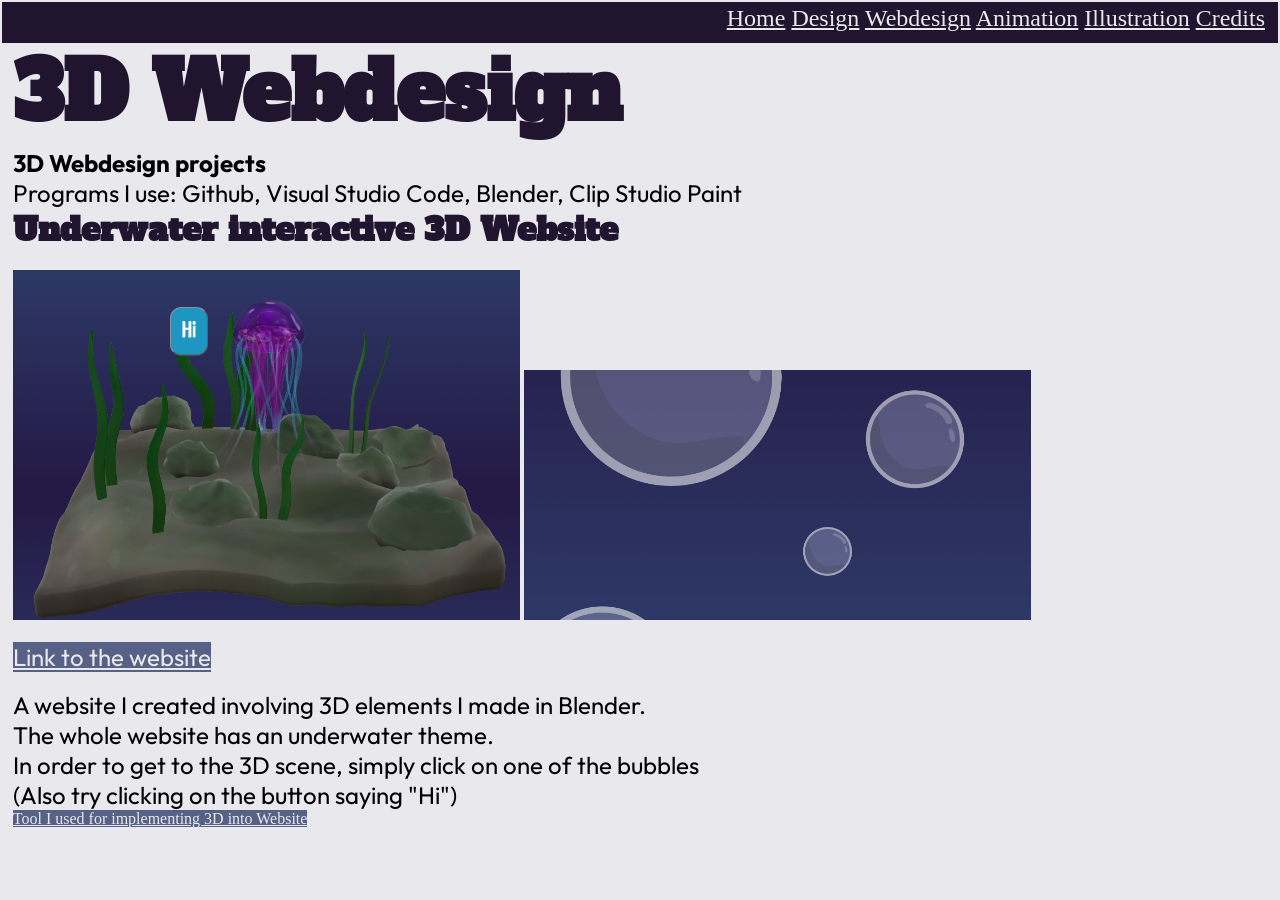
==== animation.html @ 6fbf4448 "details" ====
<!DOCTYPE html>
<html lang="en">
<head>
    <meta charset="UTF-8">
    <meta name="viewport" content="width=device-width, initial-scale=1.0">
    <title>Mypage</title>
    <link rel="stylesheet" href="./style.css">
</head>
<body>
    <div class="headerbox">
        <div class="buttonside">
            <a href="./index.html">Home</a>
            <a href="./design.html">Design</a>
            <a href="./webdesign.html">Webdesign</a>
            <a href="./animation.html">Animation</a>
            <a href="./illustration.html">Illustration</a>
            <a href="./credits.html">Credits</a>
        </div>
    </div>
        <div id="container">
            <h1>
                3D Webdesign
            </h1>
            <p>
                <b>3D Webdesign projects</b>
            </p>
            <p>
                Programs I use: Github, Visual Studio Code, Blender, Clip Studio Paint 
            </p>
            <h2>
                Underwater interactive 3D Website
            </h2>
            <br>
            <a href="./index3d.html"><img class="image" src="./images/underwaterscreenshot.png" alt="Image of a 3D scene including a jellyfish"></a>
            <a href="./index3d.html"><img class="image" src="./images/underwaterscreenshot2.png" alt="Image of bubbles"></a>
            <br>
            <br>
            <p><a style="background-color: rgb(87, 97, 133);" href="./index3d.html">Link to the website</a></p>
            <br>
            <p>A website I created involving 3D elements I made in Blender.</p>
            <p>The whole website has an underwater theme.</p>
            <p>In order to get to the 3D scene, simply click on one of the bubbles</p>
            <p>(Also try clicking on the button saying "Hi")</p>
            <a style= "background-color: rgb(87, 97, 133)"href="https://modelviewer.dev/">Tool I used for implementing 3D into Website</a>
            <br>
        </div>
    </div>
</body>
</html>
---- style.css ----
*{
    margin: 0;
    padding:0;
}

body{
    width: 100vw;
    background-color: rgb(232, 232, 237);
    cursor: url("./images/cursornew.png"), auto;
}
p{
    font-family: basic;
    font-size: 1.5em;
}
a:link{
    color:rgb(232, 232, 237);
}
a:visited{
    color:rgb(255, 203, 244);
}
a:hover{
    font-size: 120%;
}

h1{
    font-family:boldfont;
    font-size: 5em;
    color: rgb(32, 20, 47) ;

}
h2{
    font-family:boldfont;
    font-size: 2em;
    color: rgb(32, 20, 47) ;
}
.button {
    width:2vw;
    color:rgb(232, 232, 237);
    position:fixed;
    z-index:201;
}
.button:hover{
    width:3vw;
}
.buttonside {
    width: fit-content;
    height: 5vh;
    color:rgb(232, 232, 237);
    right: 15px;
    margin-top: 0.25vw;
    position:fixed;
    z-index:201;
    font-size: 1.5em;
}
.header{
    position:fixed;
    z-index: 100;
}
.headerbox{
    box-sizing: border-box;
    border: 0.2vw solid rgb(232, 232, 237);
    position:fixed;
    width: 100%;
    height: 5vh;
    background-color:rgb(32, 20, 47);
    z-index: 200;
}
.image {
    width: 40%;
    height: 40%;
}

.imagesmaller {
    width: 35%;
    height: 35%;
}
.imageoutline{
    border: 0.2vw solid rgb(232, 232, 237);
    width: 40%;
    height: 40%;
}
.imageoverview {
    box-sizing: border-box;
    width: 90%;
    height: 100%;
    background-color: rgb(87, 97, 133);
    margin-top: 0.5vw;
    border: 0.2vw solid rgb(32, 20, 47);
}
.sidetext{
    width: 100%;
    height: 100%;
    display: flex;
    margin: 1vw;
}
#container{
    padding-top:3vw;
    padding-left: 1vw;
}
#containertemp{
    display:flex;
    justify-content:center;
}
#Overviewline{
    padding-left: 1vw;
    margin-left: 1vw;
}

@font-face{
    font-family:pixel;
    src: url(./Fonts/Jersey10-Regular.ttf);
}

@font-face {
    font-family:basic;
    src: url(./Fonts/Outfit-VariableFont_wght.ttf);
}
@font-face {
    font-family:cool;
    src: url(./Fonts/ZillaSlabHighlight-Regular.ttf);
}

@font-face {
    font-family:coolb;
    src: url(./Fonts/ZillaSlabHighlight-Bold.ttf);
}

@font-face {
    font-family:boldfont;
    src: url(./Fonts/AlfaSlabOne-Regular.ttf);
}
@font-face {
  font-family: Drybrush;
  font-style: normal;
  src: url("./Fonts/Drybrush-KV2wD.ttf");
}
@font-face {
  font-family: Limelight;
  font-style: normal;
  src: url("./Fonts/Limelight-Regular.ttf");
}


@media (orientation: portrait)
{
    
}
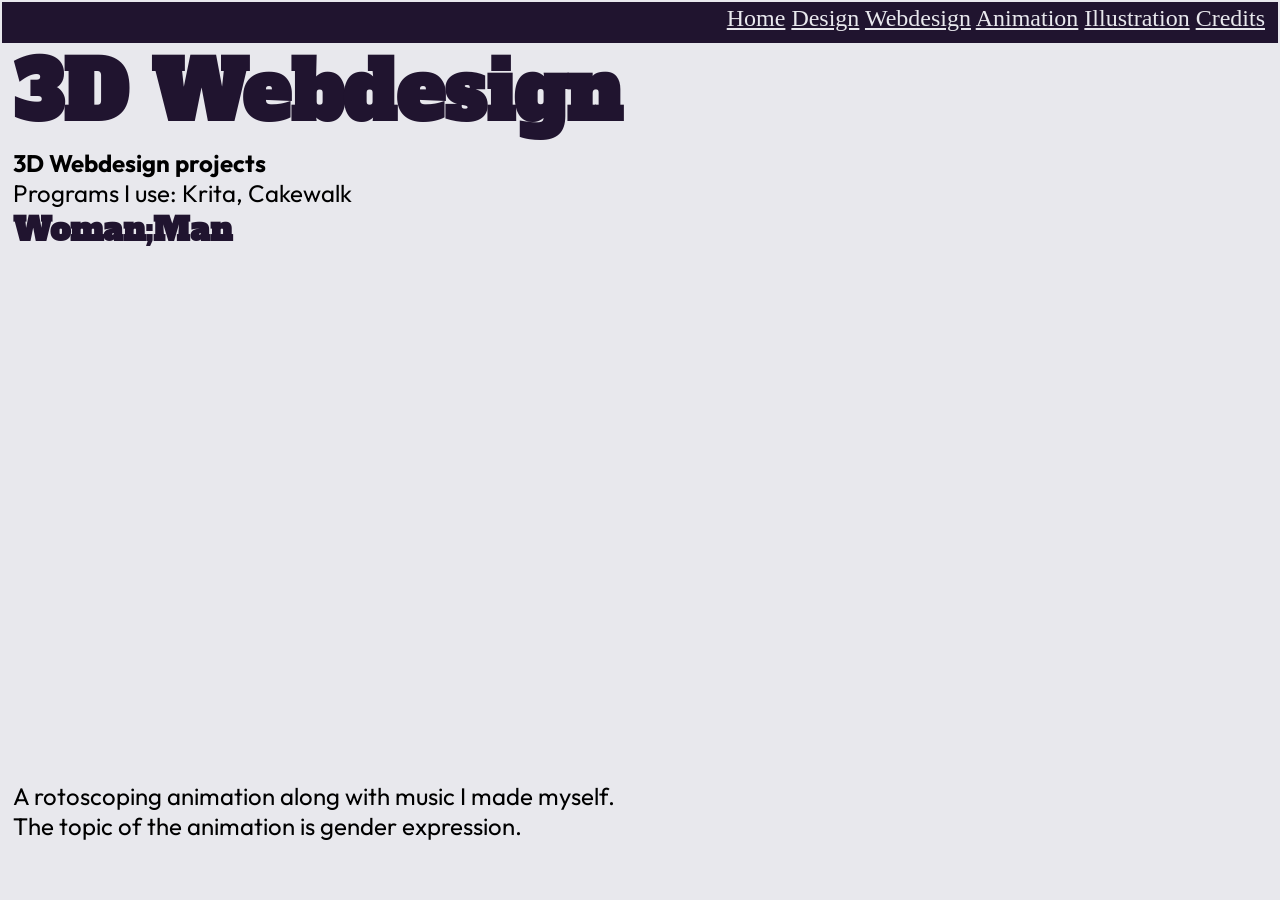
==== commit 168ba73d: "finaaaaaaal" ====
--- a/animation.html
+++ b/animation.html
@@ -25,23 +25,18 @@
                 <b>3D Webdesign projects</b>
             </p>
             <p>
-                Programs I use: Github, Visual Studio Code, Blender, Clip Studio Paint 
+                Programs I use: Krita, Cakewalk 
             </p>
             <h2>
-                Underwater interactive 3D Website
+                Woman;Man
             </h2>
             <br>
-            <a href="./index3d.html"><img class="image" src="./images/underwaterscreenshot.png" alt="Image of a 3D scene including a jellyfish"></a>
-            <a href="./index3d.html"><img class="image" src="./images/underwaterscreenshot2.png" alt="Image of bubbles"></a>
+            <video width="80%">
+                <source src="./animationfolder/rotoscoping.mp4">
+            </video>
             <br>
-            <br>
-            <p><a style="background-color: rgb(87, 97, 133);" href="./index3d.html">Link to the website</a></p>
-            <br>
-            <p>A website I created involving 3D elements I made in Blender.</p>
-            <p>The whole website has an underwater theme.</p>
-            <p>In order to get to the 3D scene, simply click on one of the bubbles</p>
-            <p>(Also try clicking on the button saying "Hi")</p>
-            <a style= "background-color: rgb(87, 97, 133)"href="https://modelviewer.dev/">Tool I used for implementing 3D into Website</a>
+            <p>A rotoscoping animation along with music I made myself.</p>
+            <p>The topic of the animation is gender expression.</p>
             <br>
         </div>
     </div>
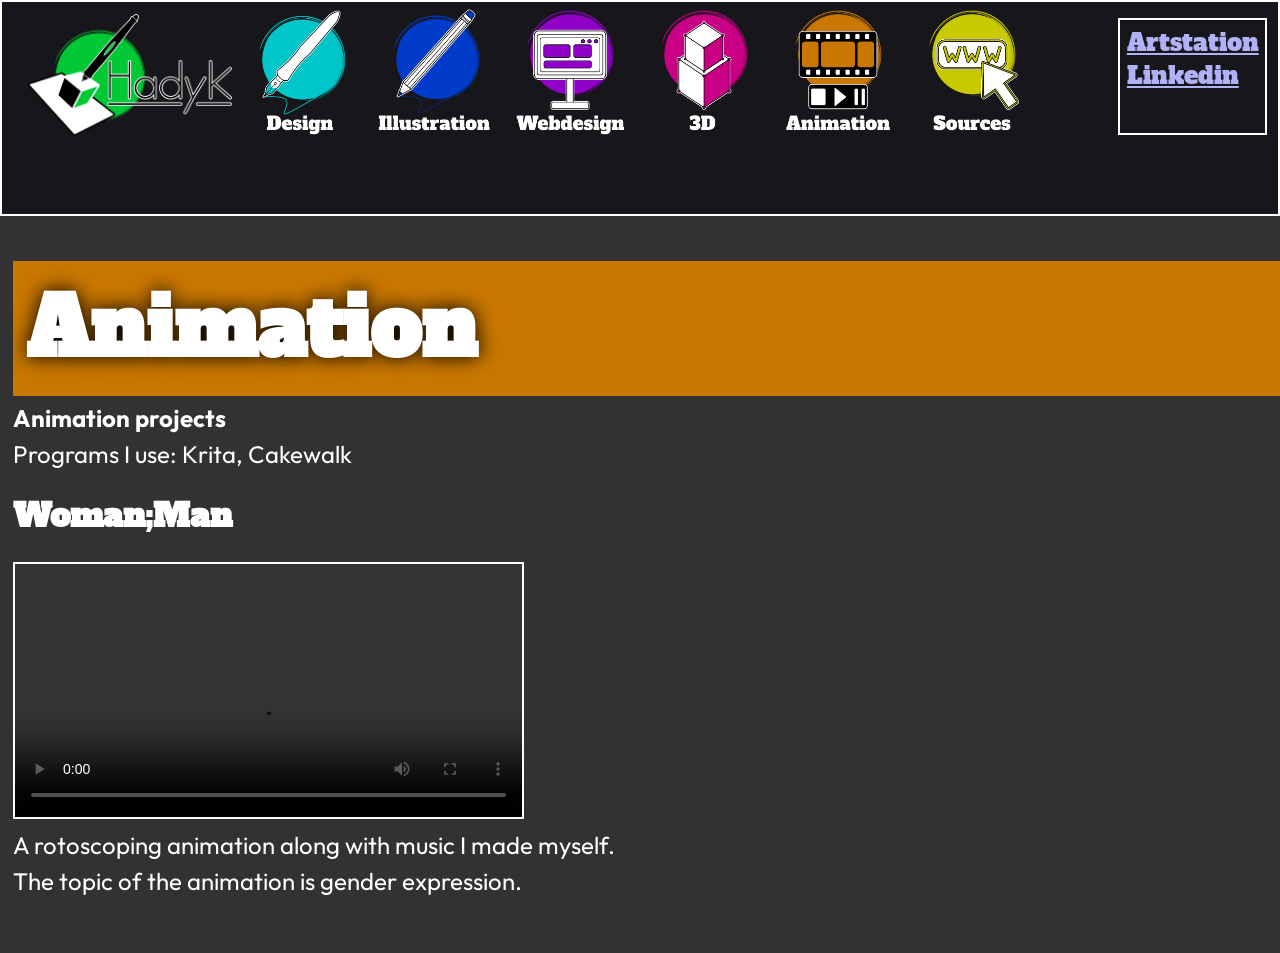
==== commit d050230f: "Complete style change" ====
--- a/animation.html
+++ b/animation.html
@@ -9,29 +9,38 @@
 <body>
     <div class="headerbox">
         <div class="buttonside">
-            <a href="./index.html">Home</a>
-            <a href="./design.html">Design</a>
-            <a href="./webdesign.html">Webdesign</a>
-            <a href="./animation.html">Animation</a>
-            <a href="./illustration.html">Illustration</a>
-            <a href="./credits.html">Credits</a>
+            <a href="./index.html"><img class="imglink" style="width:16vw; margin-left:2vw;"src="./images/homeicon.png"></a>
+            <a href="./design.html"><img class="imglink" src="./images/designicon.png"></a>
+            <a href="./illustration.html"><img class="imglink" src="./images/illustrationicon.png"></a>
+            <a href="./webdesign.html"><img class="imglink" src="./images/webicon.png"></a>
+            <a href="./3d.html"><img class="imglink" src="./images/3d_icon.png"></a>
+            <a href="./animation.html"><img class="imglink" src="./images/animationicon.png"></a>
+            <a href="./credits.html"><img class="imglink" src="./images/creditsicon.png"></a>
+        </div>
+    </div>
+    <div class="headerboxbottom">
+        <div class="buttonsidebottom">
+            <a href="https://www.artstation.com/beckhadyk">Artstation</a>
+            <br>
+            <a href="https://www.linkedin.com/in/beck-h-683309267/">Linkedin</a>
         </div>
     </div>
         <div id="container">
-            <h1>
-                3D Webdesign
+            <h1 style="background-color:rgb(201,119,0); text-shadow:0 0 20px black; padding:1vw;">
+                Animation
             </h1>
             <p>
-                <b>3D Webdesign projects</b>
+                <b>Animation projects</b>
             </p>
             <p>
                 Programs I use: Krita, Cakewalk 
             </p>
+            <br>
             <h2>
                 Woman;Man
             </h2>
             <br>
-            <video width="80%">
+            <video class="imageoutline" controls>
                 <source src="./animationfolder/rotoscoping.mp4">
             </video>
             <br>
--- a/style.css
+++ b/style.css
@@ -1,22 +1,25 @@
 *{
     margin: 0;
+    margin-bottom: 0.5vw;
     padding:0;
 }
 
 body{
-    width: 100vw;
-    background-color: rgb(232, 232, 237);
+    width: 100%;
+    background-color: rgb(50,50,50);
     cursor: url("./images/cursornew.png"), auto;
+    color: rgb(255, 255, 255);
 }
 p{
+    width: 80%;
     font-family: basic;
     font-size: 1.5em;
 }
 a:link{
-    color:rgb(232, 232, 237);
+    color:rgb(177, 177, 247);
 }
 a:visited{
-    color:rgb(255, 203, 244);
+    color:rgb(247, 177, 226);
 }
 a:hover{
     font-size: 120%;
@@ -25,45 +28,61 @@
 h1{
     font-family:boldfont;
     font-size: 5em;
-    color: rgb(32, 20, 47) ;
-
+    color: rgb(255, 255, 255);
 }
 h2{
     font-family:boldfont;
     font-size: 2em;
-    color: rgb(32, 20, 47) ;
+    color: rgb(255, 255, 255);
 }
-.button {
-    width:2vw;
-    color:rgb(232, 232, 237);
-    position:fixed;
-    z-index:201;
+.imglink{
+    width:10vw;
+
 }
-.button:hover{
-    width:3vw;
+.imglink:hover{
+    transform: scale(1.09);
+}
+.extraspace{
+    margin-top:2vw;
 }
 .buttonside {
     width: fit-content;
     height: 5vh;
     color:rgb(232, 232, 237);
-    right: 15px;
-    margin-top: 0.25vw;
-    position:fixed;
+    margin-top: 0.5vw;
+    z-index:201;
+    font-size: 1.5em;
+}
+.buttonsidebottom {
+    font-family: boldfont;
+    width: fit-content;
+    color:rgb(232, 232, 237);
+    margin-top: 0.5vw;
+    margin-left: 0.5vw;
+    margin-right: 0.5vw;
+    margin-bottom: 0.5vw;
     z-index:201;
     font-size: 1.5em;
 }
 .header{
-    position:fixed;
     z-index: 100;
 }
 .headerbox{
     box-sizing: border-box;
-    border: 0.2vw solid rgb(232, 232, 237);
+    border: 0.2vw solid rgb(255,255,255);
+    height: 24vh;
+    background-color:rgb(23, 22, 26);
+    z-index: 200;
+}
+.headerboxbottom{
     position:fixed;
-    width: 100%;
-    height: 5vh;
-    background-color:rgb(32, 20, 47);
+    box-sizing: border-box;
+    border: 0.2vw solid rgb(255,255,255);
+    height: 13vh;
+    background-color:rgb(23, 22, 26);
     z-index: 200;
+    top:2%;
+    right:1%;
 }
 .image {
     width: 40%;
@@ -75,17 +94,17 @@
     height: 35%;
 }
 .imageoutline{
-    border: 0.2vw solid rgb(232, 232, 237);
+    border: 0.2vw solid rgb(255, 255, 255);
     width: 40%;
     height: 40%;
 }
 .imageoverview {
     box-sizing: border-box;
-    width: 90%;
+    width: 85%;
     height: 100%;
-    background-color: rgb(87, 97, 133);
+    background-color:rgb(23, 22, 26);
     margin-top: 0.5vw;
-    border: 0.2vw solid rgb(32, 20, 47);
+    border: 0.2vw solid rgb(255,255,255);
 }
 .sidetext{
     width: 100%;
@@ -93,8 +112,13 @@
     display: flex;
     margin: 1vw;
 }
+.nexttoimage{
+    display: inline-block;
+    vertical-align: top;
+}
 #container{
     padding-top:3vw;
+    padding-bottom:1.5vw;
     padding-left: 1vw;
 }
 #containertemp{
@@ -105,7 +129,6 @@
     padding-left: 1vw;
     margin-left: 1vw;
 }
-
 @font-face{
     font-family:pixel;
     src: url(./Fonts/Jersey10-Regular.ttf);
@@ -139,8 +162,11 @@
   font-style: normal;
   src: url("./Fonts/Limelight-Regular.ttf");
 }
-
-
+@font-face {
+  font-family: kavoon;
+  font-style: normal;
+  src: url("./Fonts/Kavoon-Regular.ttf");
+}
 @media (orientation: portrait)
 {
     
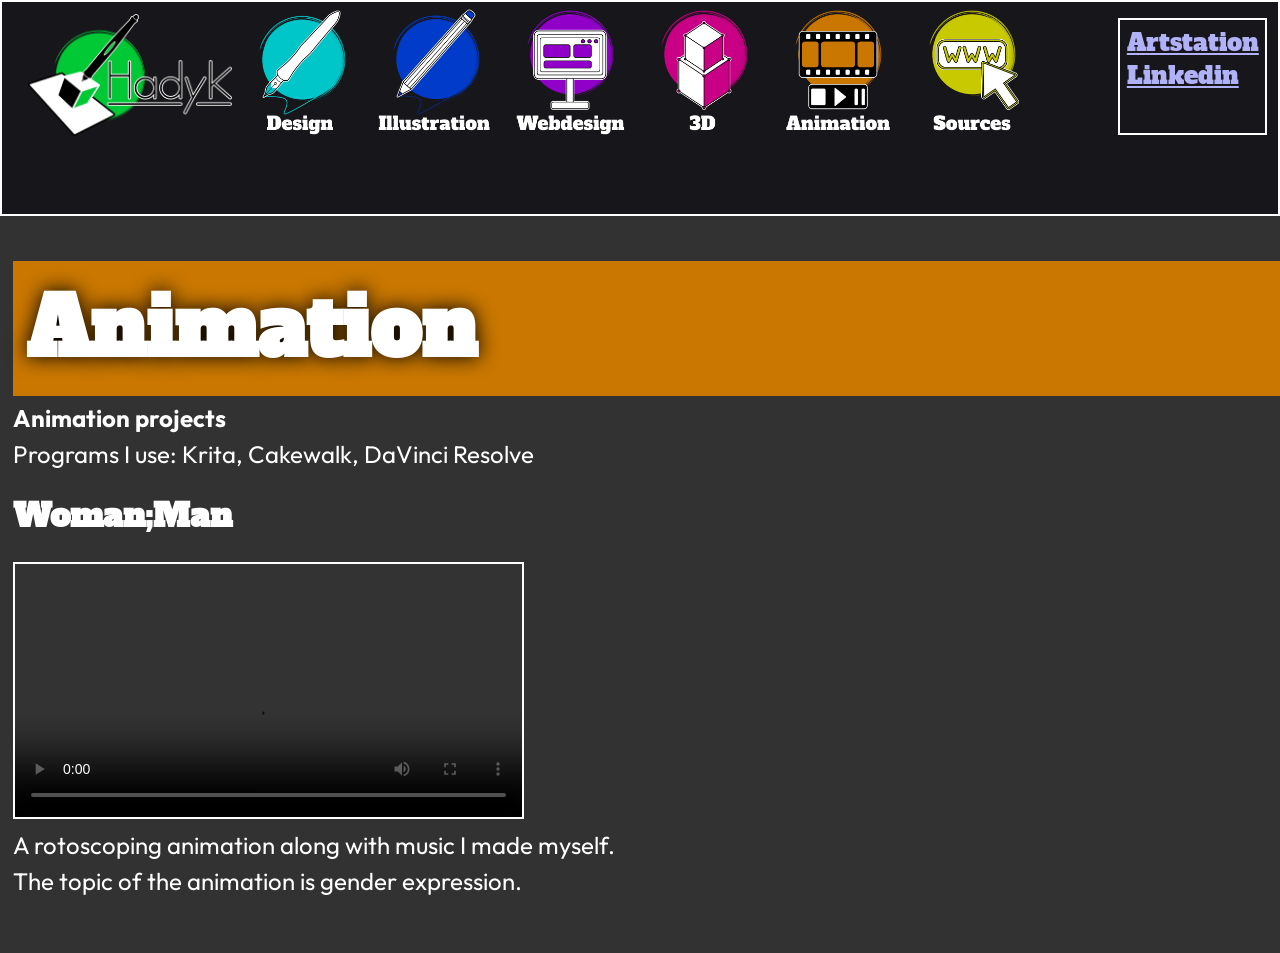
==== commit 6847b0ab: "hidden pages" ====
--- a/animation.html
+++ b/animation.html
@@ -33,7 +33,7 @@
                 <b>Animation projects</b>
             </p>
             <p>
-                Programs I use: Krita, Cakewalk 
+                Programs I use: Krita, Cakewalk, DaVinci Resolve
             </p>
             <br>
             <h2>
--- a/style.css
+++ b/style.css
@@ -22,7 +22,7 @@
     color:rgb(247, 177, 226);
 }
 a:hover{
-    font-size: 120%;
+    color:rgb(255, 255, 255);
 }
 
 h1{
@@ -84,6 +84,18 @@
     top:2%;
     right:1%;
 }
+.portrait {
+    width: 35%;
+    height: 35%;
+    width:30vw;
+    float:left; 
+    margin-right:2vw;
+    
+}
+.portraittext{
+    margin-left:30vw;
+    margin-right:5vw
+}
 .image {
     width: 40%;
     height: 40%;
@@ -92,6 +104,7 @@
 .imagesmaller {
     width: 35%;
     height: 35%;
+    
 }
 .imageoutline{
     border: 0.2vw solid rgb(255, 255, 255);
@@ -167,7 +180,48 @@
   font-style: normal;
   src: url("./Fonts/Kavoon-Regular.ttf");
 }
-@media (orientation: portrait)
+@media (max-width: 600px)
 {
-    
-}
+    h1{
+    font-size: 1.25em;
+    }
+    h2{
+        font-size: 0.5em;
+    } 
+    .headerboxbottom{
+        height: 10vh;
+        top:90%;
+        right:1%;
+    }
+    .headerbox{
+        box-sizing: border-box;
+        border: 0.2vw solid rgb(255,255,255);
+        height: 8vh;
+        background-color:rgb(23, 22, 26);
+        z-index: 200;
+    }
+    .buttonsidebottom
+    {
+        font-size: 0.9em;
+    }
+    .imglink{
+        width:11vw;
+    }
+    p{
+        font-size: 0.5em;
+    }
+    .imageoverview{
+        height:110%;
+        height:110%;
+    }
+    .portrait{
+        width:70vw;
+        margin-left:0%;
+        margin-bottom: 5%;
+    }
+    .portraittext{
+        margin-left:0vw;
+        margin-right:0vw;
+    }
+
+}
